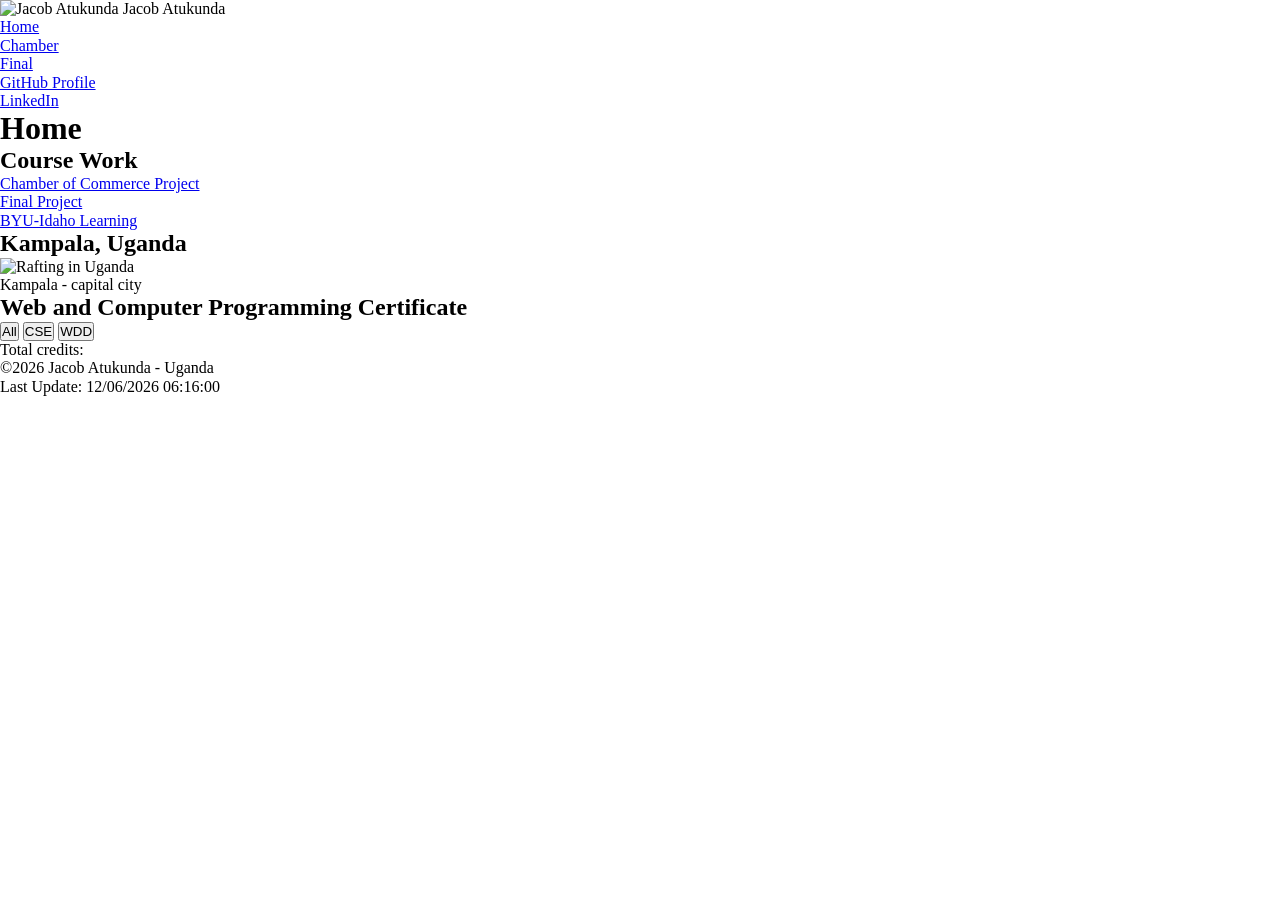
==== index.html @ 96dd53a6 "Refactor index.html with updated content and structure Updated the structure and content of the inde" ====
<!DOCTYPE html>
<html lang="en">
<head>
    <meta charset="UTF-8">
    <meta name="viewport" content="width=device-width, initial-scale=1.0">
    <meta name="description" content="WDD 231 Home Page for Jacob Atukunda">
    <meta name="author" content="Jacob Atukunda">
    <title>WDD 231 - Jacob Atukunda</title>
    <link rel="stylesheet" href="styles/normalize.css">
    <link rel="stylesheet" href="styles/base.css">
    <link rel="stylesheet" href="styles/larger.css">
    <script src="scripts/navigation.js" defer></script>
    <script src="scripts/date.js" defer></script>
    <script src="scripts/course.js" defer></script>
    <link rel="preconnect" href="https://fonts.googleapis.com">
</head>
<body>
    <header>
        <img src="images/profile.jpg" alt="Jacob Atukunda" width="80">
        <span>Jacob Atukunda</span>
        <button id="menu"></button>
    </header>
    <nav>
        <ul class="navigation">
            <li><a href="index.html" class="active">Home</a></li>
            <li><a href="chamber/index.html">Chamber</a></li>
            <li><a href="final/index.html">Final</a></li>
            <li><a href="https://github.com/Atukunda-Jacob">GitHub Profile</a></li>
            <li><a href="https://www.linkedin.com/">LinkedIn</a></li>
        </ul>
    </nav>
    <main>
        <h1>Home</h1>
        <div class="cards">
            <section class="card">
                <h2>Course Work</h2>
                <ul>
                    <li><a href="chamber/index.html">Chamber of Commerce Project</a></li>
                    <li><a href="final/index.html">Final Project</a></li>
                    <li><a href="https://www.byui.edu">BYU-Idaho Learning</a></li>
                </ul>
            </section>
            <section class="card">
                <h2>Kampala, Uganda</h2>
                <img src="images/kampala.jpg" alt="Rafting in Uganda" width="300">
                <p>Kampala - capital city</p>
            </section>
        </div>
        <section class="card certificate">
            <h2>Web and Computer Programming Certificate</h2>
            <div class="filters">
                <button id="all">All</button>
                <button id="cse">CSE</button>
                <button id="wdd">WDD</button>
            </div>
            <p>Total credits: <span id="credits"></span></p>
            <div id="courses"></div>
        </section>
    </main>
    <footer>
        <p>&copy;<span id="currentyear"></span> Jacob Atukunda - Uganda</p>
        <p id="lastModified"></p>
    </footer>
</body>
</html>
---- styles/larger.css ----
@media (min-width:640px){
 #menu{display:none}
 .navigation{flex-direction:row}
 .navigation li{display:block;flex:1}
 .navigation a{text-align:center}
 .main-grid{display:grid;grid-template-columns:2fr 1fr;gap:1rem}
 .course-grid{grid-template-columns:repeat(3,1fr)}
}
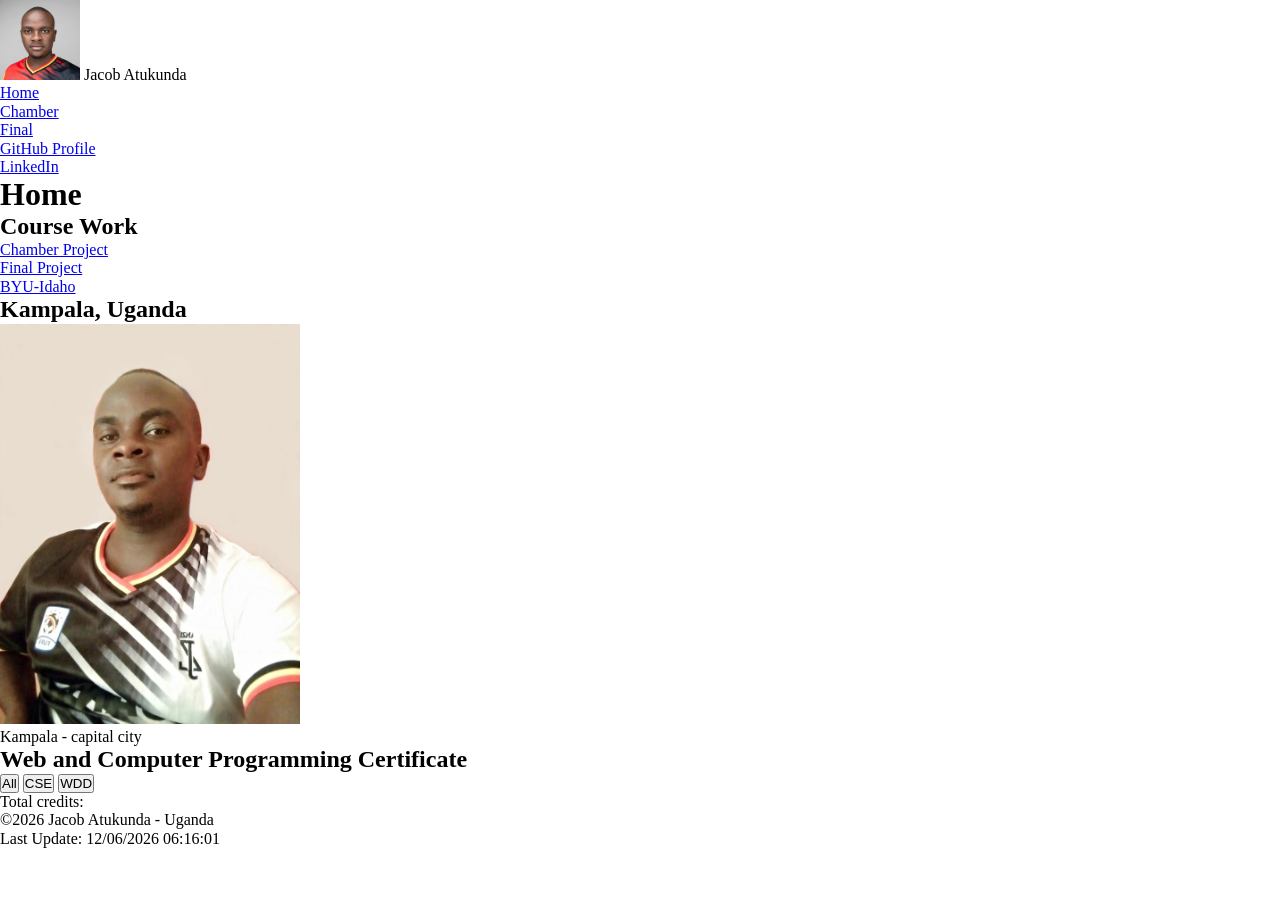
==== commit b35d927a: "Update image paths and link references in index.html" ====
--- a/index.html
+++ b/index.html
@@ -12,11 +12,10 @@
     <script src="scripts/navigation.js" defer></script>
     <script src="scripts/date.js" defer></script>
     <script src="scripts/course.js" defer></script>
-    <link rel="preconnect" href="https://fonts.googleapis.com">
 </head>
 <body>
     <header>
-        <img src="images/profile.jpg" alt="Jacob Atukunda" width="80">
+        <img src="profile.jpg" alt="Jacob Atukunda" width="80">
         <span>Jacob Atukunda</span>
         <button id="menu"></button>
     </header>
@@ -35,14 +34,14 @@
             <section class="card">
                 <h2>Course Work</h2>
                 <ul>
-                    <li><a href="chamber/index.html">Chamber of Commerce Project</a></li>
-                    <li><a href="final/index.html">Final Project</a></li>
-                    <li><a href="https://www.byui.edu">BYU-Idaho Learning</a></li>
+                    <li><a href="#">Chamber Project</a></li>
+                    <li><a href="#">Final Project</a></li>
+                    <li><a href="https://www.byui.edu">BYU-Idaho</a></li>
                 </ul>
             </section>
             <section class="card">
                 <h2>Kampala, Uganda</h2>
-                <img src="images/kampala.jpg" alt="Rafting in Uganda" width="300">
+                <img src="jacob.jpg" alt="Jacob Atukunda in Kampala, Uganda" width="300">
                 <p>Kampala - capital city</p>
             </section>
         </div>
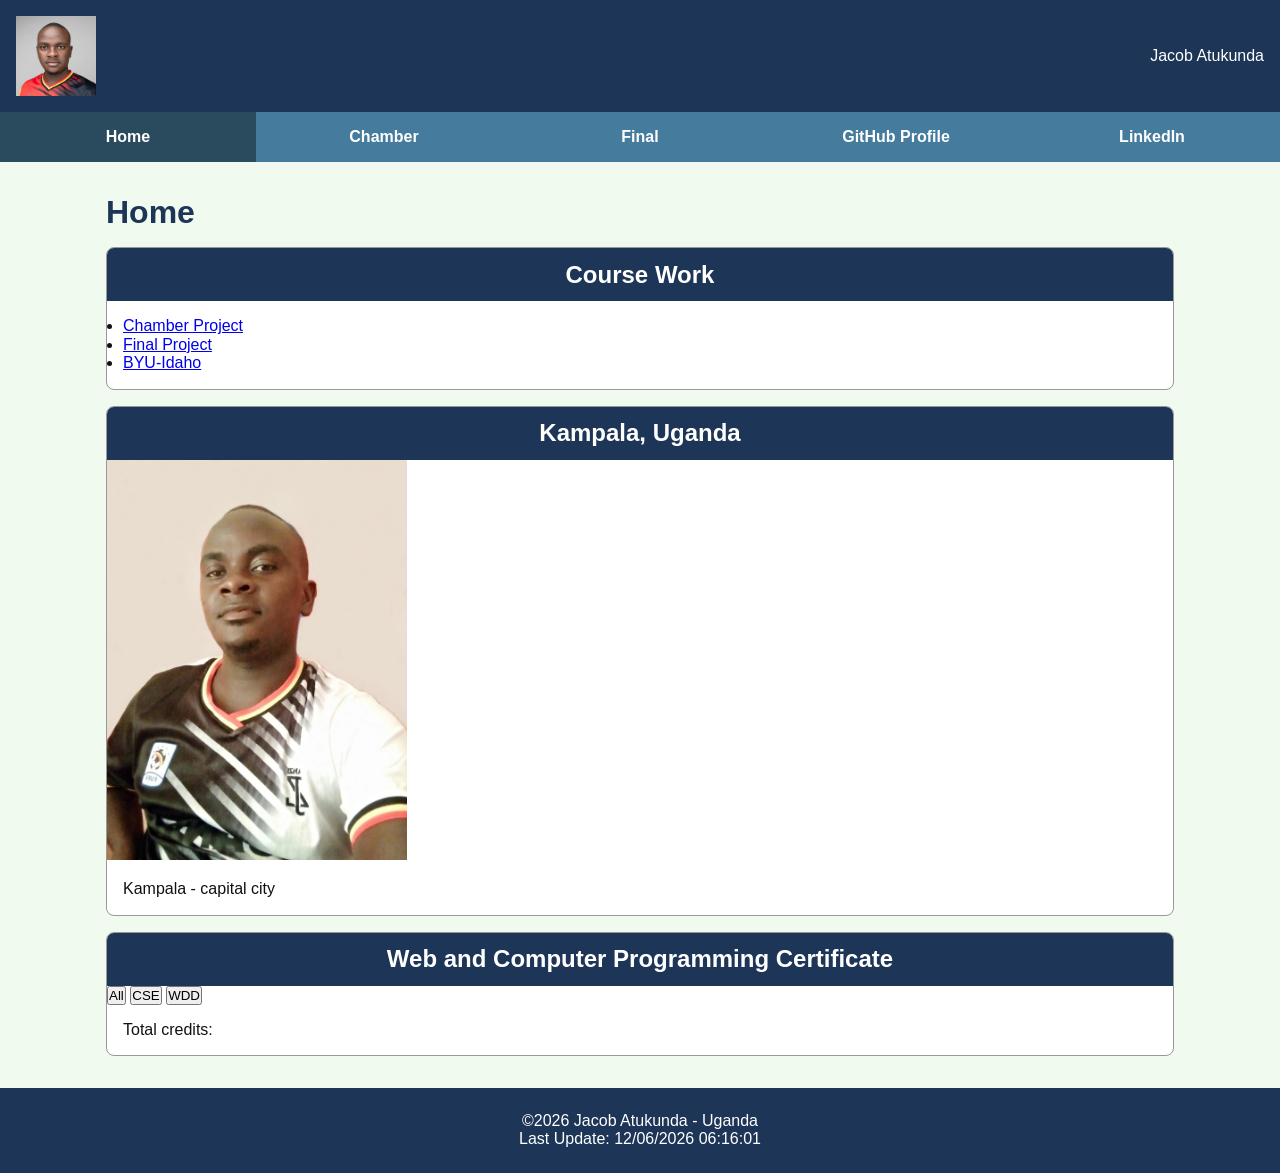
==== commit 877c8b7a: "Replace base.css with small.css in index.html" ====
--- a/index.html
+++ b/index.html
@@ -7,7 +7,7 @@
     <meta name="author" content="Jacob Atukunda">
     <title>WDD 231 - Jacob Atukunda</title>
     <link rel="stylesheet" href="styles/normalize.css">
-    <link rel="stylesheet" href="styles/base.css">
+    <link rel="stylesheet" href="styles/small.css">
     <link rel="stylesheet" href="styles/larger.css">
     <script src="scripts/navigation.js" defer></script>
     <script src="scripts/date.js" defer></script>
--- a/styles/small.css
+++ b/styles/small.css
@@ -0,0 +1,22 @@
+:root{--primary:#1d3557;--secondary:#457b9d;--light:#f1faee;--done:#0a4a3a}
+body{font-family:Arial, sans-serif;background:var(--light);color:#111}
+header{background:var(--primary);color:#fff;padding:1rem;display:flex;justify-content:space-between;align-items:center}
+.header-content{display:flex;align-items:center;gap:1rem;font-size:1.4rem;font-weight:700}
+#menu{background:none;border:none;color:#fff;font-size:2rem;cursor:pointer}
+#menu::before{content:"≡"} #menu.open::before{content:"X"}
+nav{background:var(--secondary)} .navigation{list-style:none;display:flex;flex-direction:column}
+.navigation li{display:none} .navigation.open li{display:block}
+.navigation a{display:block;padding:1rem;color:#fff;text-decoration:none;font-weight:700}
+.navigation a.active,.navigation a:hover{background:rgba(0,0,0,.4)}
+main{max-width:1100px;margin:auto;padding:1rem} h1{color:var(--primary);margin:1rem 0}
+.card{background:#fff;border:1px solid #999;border-radius:8px;margin-bottom:1rem;overflow:hidden}
+.card h2{background:var(--primary);color:#fff;padding:.8rem;text-align:center}
+.card ul,.card p{padding:1rem}
+.filter-buttons{display:flex;justify-content:center;gap:1rem;padding:1rem}
+.filter-buttons button{padding:.5rem 1.2rem;background:#111;color:#fff;border:none;border-radius:4px;cursor:pointer}
+.filter-buttons button.active-filter{background:var(--secondary)}
+.course-grid{display:grid;grid-template-columns:1fr;gap:.8rem;padding:1rem}
+.course-grid div{padding:1rem;text-align:center;border-radius:5px;font-weight:700;cursor:pointer}
+.course-completed{background:var(--done);color:#fff} .course-incomplete{background:#ddd;color:#111;border:1px solid #999}
+footer{background:var(--primary);color:#fff;text-align:center;padding:1.5rem}
+dialog{margin:auto;padding:1.5rem;border-radius:8px;max-width:400px} dialog::backdrop{background:rgba(0,0,0,.5)}
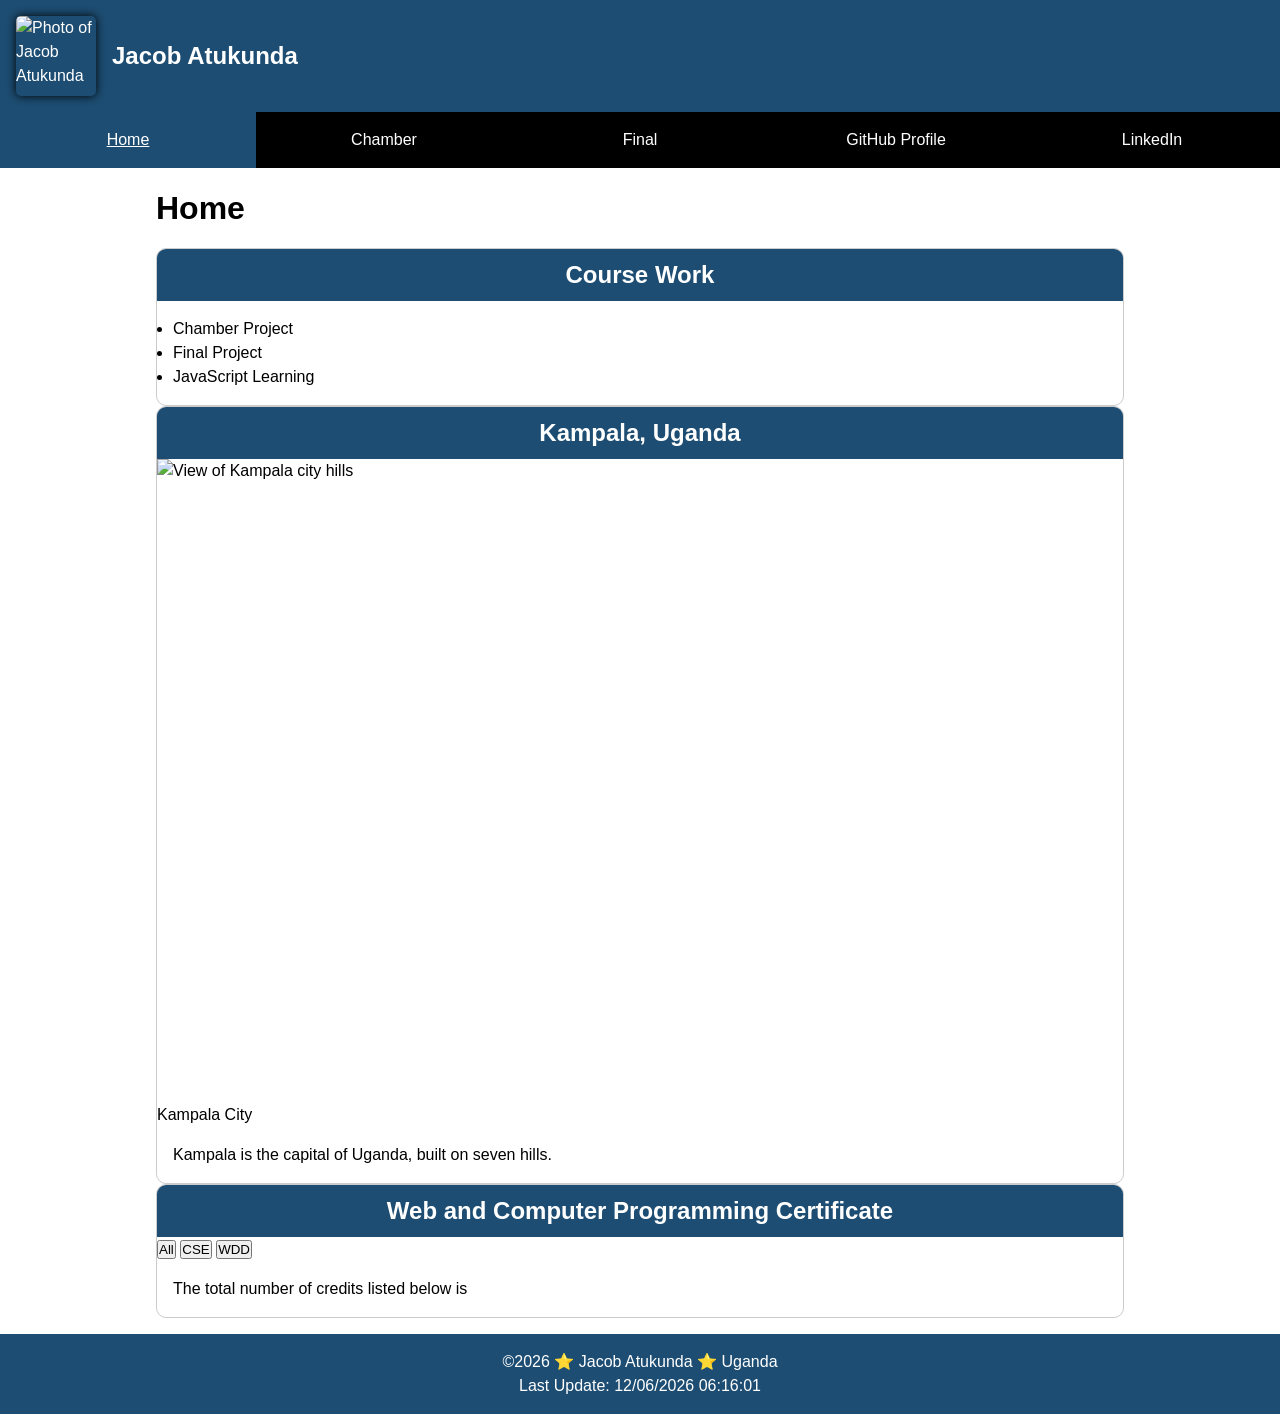
==== commit 2151ba11: "Update index.html" ====
--- a/index.html
+++ b/index.html
@@ -1,64 +1,70 @@
 <!DOCTYPE html>
 <html lang="en">
 <head>
-    <meta charset="UTF-8">
-    <meta name="viewport" content="width=device-width, initial-scale=1.0">
-    <meta name="description" content="WDD 231 Home Page for Jacob Atukunda">
-    <meta name="author" content="Jacob Atukunda">
-    <title>WDD 231 - Jacob Atukunda</title>
-    <link rel="stylesheet" href="styles/normalize.css">
-    <link rel="stylesheet" href="styles/small.css">
-    <link rel="stylesheet" href="styles/larger.css">
-    <script src="scripts/navigation.js" defer></script>
-    <script src="scripts/date.js" defer></script>
-    <script src="scripts/course.js" defer></script>
+<meta charset="UTF-8">
+<meta name="viewport" content="width=device-width, initial-scale=1.0">
+<meta name="description" content="WDD 231 - Web Frontend Development - Jacob Atukunda course home page">
+<meta name="author" content="Jacob Atukunda">
+<title>WDD 231 - Course Home - Jacob Atukunda</title>
+<link rel="icon" href="favicon.ico">
+<link rel="stylesheet" href="styles/normalize.css">
+<link rel="stylesheet" href="styles/small.css">
+<link rel="stylesheet" href="styles/larger.css">
+<link rel="preconnect" href="https://fonts.googleapis.com">
+<link href="https://fonts.googleapis.com/css2?family=Roboto:wght@400;700&display=swap" rel="stylesheet">
+<script src="scripts/navigation.js" defer></script>
+<script src="scripts/date.js" defer></script>
+<script src="scripts/course.js" defer></script>
 </head>
 <body>
-    <header>
-        <img src="profile.jpg" alt="Jacob Atukunda" width="80">
-        <span>Jacob Atukunda</span>
-        <button id="menu"></button>
-    </header>
-    <nav>
-        <ul class="navigation">
-            <li><a href="index.html" class="active">Home</a></li>
-            <li><a href="chamber/index.html">Chamber</a></li>
-            <li><a href="final/index.html">Final</a></li>
-            <li><a href="https://github.com/Atukunda-Jacob">GitHub Profile</a></li>
-            <li><a href="https://www.linkedin.com/">LinkedIn</a></li>
-        </ul>
-    </nav>
-    <main>
-        <h1>Home</h1>
-        <div class="cards">
-            <section class="card">
-                <h2>Course Work</h2>
-                <ul>
-                    <li><a href="#">Chamber Project</a></li>
-                    <li><a href="#">Final Project</a></li>
-                    <li><a href="https://www.byui.edu">BYU-Idaho</a></li>
-                </ul>
-            </section>
-            <section class="card">
-                <h2>Kampala, Uganda</h2>
-                <img src="jacob.jpg" alt="Jacob Atukunda in Kampala, Uganda" width="300">
-                <p>Kampala - capital city</p>
-            </section>
-        </div>
-        <section class="card certificate">
-            <h2>Web and Computer Programming Certificate</h2>
-            <div class="filters">
-                <button id="all">All</button>
-                <button id="cse">CSE</button>
-                <button id="wdd">WDD</button>
-            </div>
-            <p>Total credits: <span id="credits"></span></p>
-            <div id="courses"></div>
-        </section>
-    </main>
-    <footer>
-        <p>&copy;<span id="currentyear"></span> Jacob Atukunda - Uganda</p>
-        <p id="lastModified"></p>
-    </footer>
+<header>
+<img src="images/profile.jpg" alt="Photo of Jacob Atukunda" width="80" height="80">
+<span>Jacob Atukunda</span>
+<button id="menu" aria-label="Open menu"></button>
+</header>
+<nav>
+<ul class="navigation">
+<li><a href="index.html" class="active">Home</a></li>
+<li><a href="chamber/index.html">Chamber</a></li>
+<li><a href="#">Final</a></li>
+<li><a href="https://github.com/atukunda-jacob" target="_blank">GitHub Profile</a></li>
+<li><a href="https://www.linkedin.com/in/jacob-atukunda" target="_blank">LinkedIn</a></li>
+</ul>
+</nav>
+<main>
+<h1>Home</h1>
+<div class="container">
+<section class="card">
+<h2>Course Work</h2>
+<ul>
+<li>Chamber Project</li>
+<li>Final Project</li>
+<li>JavaScript Learning</li>
+</ul>
+</section>
+<section class="card">
+<h2>Kampala, Uganda</h2>
+<figure>
+<img src="images/kampala.jpg" alt="View of Kampala city hills" width="300" height="200" loading="lazy">
+<figcaption>Kampala City</figcaption>
+</figure>
+<p>Kampala is the capital of Uganda, built on seven hills.</p>
+</section>
+<section class="card span-two">
+<h2>Web and Computer Programming Certificate</h2>
+<div class="buttons">
+<button id="all">All</button>
+<button id="cse">CSE</button>
+<button id="wdd">WDD</button>
+</div>
+<div id="course-list"></div>
+<p>The total number of credits listed below is <span id="credits"></span></p>
+</section>
+</div>
+</main>
+<footer>
+<p>&copy;<span id="currentyear"></span> ⭐ Jacob Atukunda ⭐ Uganda</p>
+<p id="lastModified"></p>
+</footer>
 </body>
 </html>
--- a/styles/small.css
+++ b/styles/small.css
@@ -1,22 +1,30 @@
-:root{--primary:#1d3557;--secondary:#457b9d;--light:#f1faee;--done:#0a4a3a}
-body{font-family:Arial, sans-serif;background:var(--light);color:#111}
-header{background:var(--primary);color:#fff;padding:1rem;display:flex;justify-content:space-between;align-items:center}
-.header-content{display:flex;align-items:center;gap:1rem;font-size:1.4rem;font-weight:700}
-#menu{background:none;border:none;color:#fff;font-size:2rem;cursor:pointer}
-#menu::before{content:"≡"} #menu.open::before{content:"X"}
-nav{background:var(--secondary)} .navigation{list-style:none;display:flex;flex-direction:column}
-.navigation li{display:none} .navigation.open li{display:block}
-.navigation a{display:block;padding:1rem;color:#fff;text-decoration:none;font-weight:700}
-.navigation a.active,.navigation a:hover{background:rgba(0,0,0,.4)}
-main{max-width:1100px;margin:auto;padding:1rem} h1{color:var(--primary);margin:1rem 0}
-.card{background:#fff;border:1px solid #999;border-radius:8px;margin-bottom:1rem;overflow:hidden}
-.card h2{background:var(--primary);color:#fff;padding:.8rem;text-align:center}
-.card ul,.card p{padding:1rem}
-.filter-buttons{display:flex;justify-content:center;gap:1rem;padding:1rem}
-.filter-buttons button{padding:.5rem 1.2rem;background:#111;color:#fff;border:none;border-radius:4px;cursor:pointer}
-.filter-buttons button.active-filter{background:var(--secondary)}
-.course-grid{display:grid;grid-template-columns:1fr;gap:.8rem;padding:1rem}
-.course-grid div{padding:1rem;text-align:center;border-radius:5px;font-weight:700;cursor:pointer}
-.course-completed{background:var(--done);color:#fff} .course-incomplete{background:#ddd;color:#111;border:1px solid #999}
-footer{background:var(--primary);color:#fff;text-align:center;padding:1.5rem}
-dialog{margin:auto;padding:1.5rem;border-radius:8px;max-width:400px} dialog::backdrop{background:rgba(0,0,0,.5)}
+* {margin:0; padding:0; box-sizing:border-box;}
+body {font-family: Arial, sans-serif; line-height:1.5;}
+header {background:#1d4d72; color:white; display:flex; align-items:center; padding:1rem; gap:1rem;}
+header img {border-radius:5px; box-shadow: 0 0 10px #000;}
+header span {font-size:1.5rem; font-weight:bold; flex:1;}
+#menu {font-size:1.5rem; background:none; border:none; color:white; cursor:pointer;}
+#menu::before {content:"☰";}
+#menu.open::before {content:"✕";}
+nav {background:#000;}
+.navigation {list-style:none; display:none; flex-direction:column;}
+.navigation.open {display:flex;}
+.navigation li {flex:1;}
+.navigation a {display:block; color:white; text-align:center; padding:1rem; text-decoration:none;}
+.navigation a:hover, .navigation a.active {background:#1d4d72; text-decoration:underline;}
+main {max-width:1000px; margin:1rem auto; padding:0 1rem;}
+h1 {margin:1rem 0;}
+.cards {display:grid; gap:1rem; margin-bottom:1rem;}
+.card {border:1px solid #ccc; border-radius:10px; overflow:hidden;}
+.card h2 {background:#1d4d72; color:white; text-align:center; padding:.5rem;}
+.card ul, .card p {padding:1rem;}
+.card img {width:100%; height:auto; display:block;}
+.certificate {text-align:center;}
+.filters {display:flex; justify-content:center; gap:.5rem; padding:1rem;}
+.filters button {padding:.5rem 1.5rem; background:#000; color:white; border:none; border-radius:5px; cursor:pointer;}
+.filters button:hover {background:#1d4d72;}
+#courses {display:grid; grid-template-columns:1fr; gap:.5rem; padding:1rem;}
+#courses div {padding:.5rem; border-radius:5px;}
+.course-completed {background:#6f4c3e; color:white;}
+.course-not-completed {background:#ddd; color:black;}
+footer {background:#1d4d72; color:white; text-align:center; padding:1rem; margin-top:1rem;}
--- a/styles/larger.css
+++ b/styles/larger.css
@@ -1,8 +1,6 @@
-@media (min-width:640px){
- #menu{display:none}
- .navigation{flex-direction:row}
- .navigation li{display:block;flex:1}
- .navigation a{text-align:center}
- .main-grid{display:grid;grid-template-columns:2fr 1fr;gap:1rem}
- .course-grid{grid-template-columns:repeat(3,1fr)}
+@media screen and (min-width: 600px) {
+  #menu {display:none;}
+  .navigation {display:flex; flex-direction:row;}
+  .cards {grid-template-columns: 2fr 1fr;}
+  #courses {grid-template-columns: 1fr 1fr 1fr;}
 }
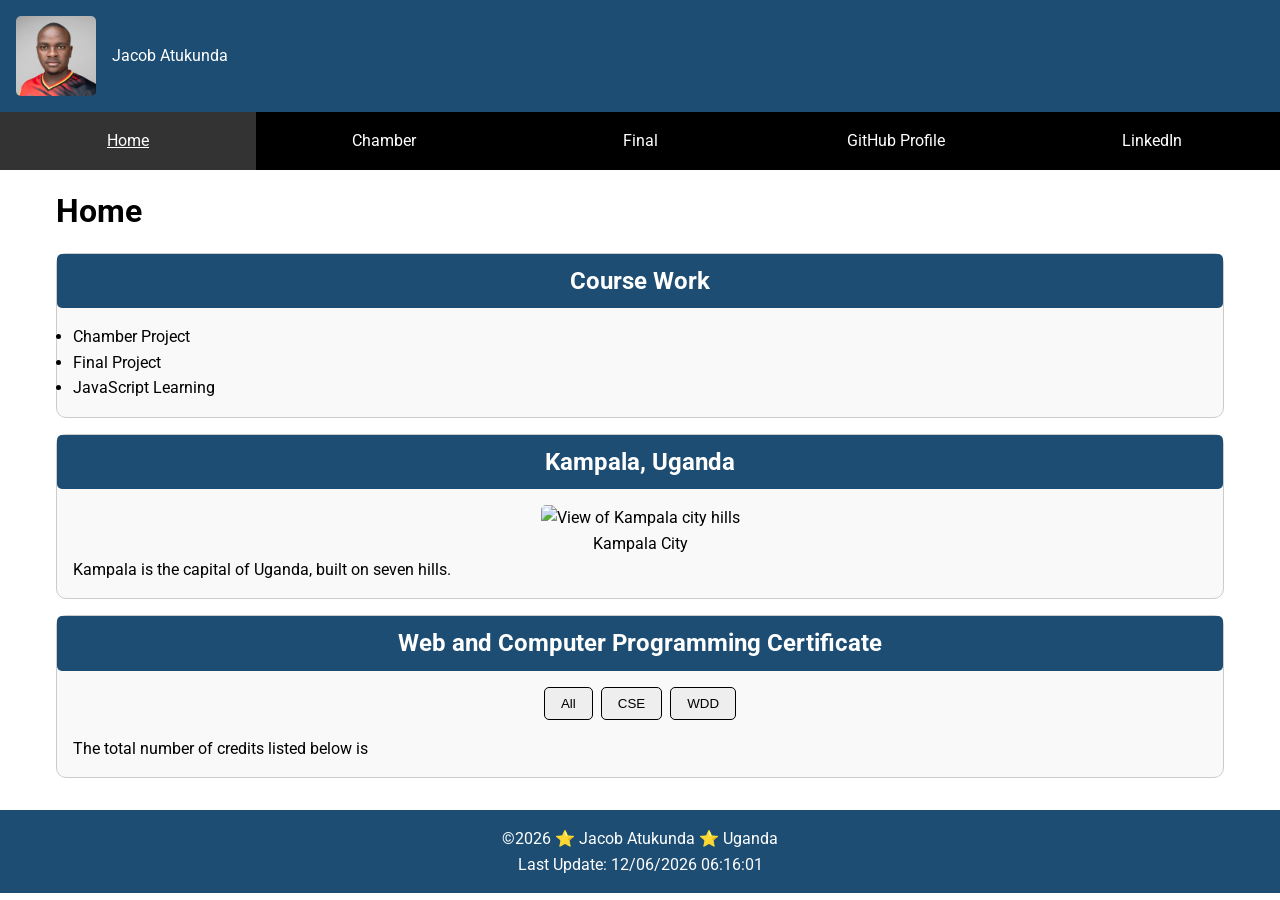
==== commit cfabc605: "Update index.html" ====
--- a/index.html
+++ b/index.html
@@ -6,11 +6,9 @@
 <meta name="description" content="WDD 231 - Web Frontend Development - Jacob Atukunda course home page">
 <meta name="author" content="Jacob Atukunda">
 <title>WDD 231 - Course Home - Jacob Atukunda</title>
-<link rel="icon" href="favicon.ico">
 <link rel="stylesheet" href="styles/normalize.css">
 <link rel="stylesheet" href="styles/small.css">
 <link rel="stylesheet" href="styles/larger.css">
-<link rel="preconnect" href="https://fonts.googleapis.com">
 <link href="https://fonts.googleapis.com/css2?family=Roboto:wght@400;700&display=swap" rel="stylesheet">
 <script src="scripts/navigation.js" defer></script>
 <script src="scripts/date.js" defer></script>
@@ -18,7 +16,7 @@
 </head>
 <body>
 <header>
-<img src="images/profile.jpg" alt="Photo of Jacob Atukunda" width="80" height="80">
+<img src="https://atukunda-jacob.github.io/wdd231/profile.jpg" alt="Photo of Jacob Atukunda" width="80" height="80">
 <span>Jacob Atukunda</span>
 <button id="menu" aria-label="Open menu"></button>
 </header>
@@ -28,7 +26,7 @@
 <li><a href="chamber/index.html">Chamber</a></li>
 <li><a href="#">Final</a></li>
 <li><a href="https://github.com/atukunda-jacob" target="_blank">GitHub Profile</a></li>
-<li><a href="https://www.linkedin.com/in/jacob-atukunda" target="_blank">LinkedIn</a></li>
+<li><a href="https://www.linkedin.com/" target="_blank">LinkedIn</a></li>
 </ul>
 </nav>
 <main>
@@ -45,7 +43,7 @@
 <section class="card">
 <h2>Kampala, Uganda</h2>
 <figure>
-<img src="images/kampala.jpg" alt="View of Kampala city hills" width="300" height="200" loading="lazy">
+<img src="https://images.unsplash.com/photo-1489392191049-fc10c97e64b6?w=300&h=200&fit=crop" alt="View of Kampala city hills" width="300" height="200" loading="lazy">
 <figcaption>Kampala City</figcaption>
 </figure>
 <p>Kampala is the capital of Uganda, built on seven hills.</p>
--- a/styles/small.css
+++ b/styles/small.css
@@ -1,30 +1,27 @@
-* {margin:0; padding:0; box-sizing:border-box;}
-body {font-family: Arial, sans-serif; line-height:1.5;}
-header {background:#1d4d72; color:white; display:flex; align-items:center; padding:1rem; gap:1rem;}
-header img {border-radius:5px; box-shadow: 0 0 10px #000;}
-header span {font-size:1.5rem; font-weight:bold; flex:1;}
-#menu {font-size:1.5rem; background:none; border:none; color:white; cursor:pointer;}
-#menu::before {content:"☰";}
-#menu.open::before {content:"✕";}
-nav {background:#000;}
-.navigation {list-style:none; display:none; flex-direction:column;}
-.navigation.open {display:flex;}
-.navigation li {flex:1;}
-.navigation a {display:block; color:white; text-align:center; padding:1rem; text-decoration:none;}
-.navigation a:hover, .navigation a.active {background:#1d4d72; text-decoration:underline;}
-main {max-width:1000px; margin:1rem auto; padding:0 1rem;}
-h1 {margin:1rem 0;}
-.cards {display:grid; gap:1rem; margin-bottom:1rem;}
-.card {border:1px solid #ccc; border-radius:10px; overflow:hidden;}
-.card h2 {background:#1d4d72; color:white; text-align:center; padding:.5rem;}
-.card ul, .card p {padding:1rem;}
-.card img {width:100%; height:auto; display:block;}
-.certificate {text-align:center;}
-.filters {display:flex; justify-content:center; gap:.5rem; padding:1rem;}
-.filters button {padding:.5rem 1.5rem; background:#000; color:white; border:none; border-radius:5px; cursor:pointer;}
-.filters button:hover {background:#1d4d72;}
-#courses {display:grid; grid-template-columns:1fr; gap:.5rem; padding:1rem;}
-#courses div {padding:.5rem; border-radius:5px;}
-.course-completed {background:#6f4c3e; color:white;}
-.course-not-completed {background:#ddd; color:black;}
-footer {background:#1d4d72; color:white; text-align:center; padding:1rem; margin-top:1rem;}
+*{margin:0;padding:0;box-sizing:border-box;}
+body{font-family:"Roboto",sans-serif;line-height:1.6;}
+header{background:#1d4d72;color:#fff;display:flex;align-items:center;padding:1rem;gap:1rem;}
+header img{border-radius:5px;}
+#menu{margin-left:auto;background:none;border:none;color:#fff;font-size:2rem;cursor:pointer;}
+#menu::before{content:"☰";}
+#menu.open::before{content:"✕";}
+.navigation{list-style:none;background:#000;display:none;flex-direction:column;}
+.navigation.open{display:flex;}
+.navigation li{flex:1 1 100%;}
+.navigation a{display:block;padding:1rem;text-align:center;color:#fff;text-decoration:none;}
+.navigation a:hover,.navigation a.active{background:#333;text-decoration:underline;}
+main{max-width:1200px;margin:0 auto;padding:1rem;}
+h1{margin-bottom:1rem;}
+.container{display:grid;grid-template-columns:1fr;gap:1rem;}
+.card{border:1px solid #ccc;border-radius:10px;padding:1rem;background:#f9f9f9;}
+.card h2{background:#1d4d72;color:#fff;padding:.5rem;text-align:center;border-radius:5px;margin:-1rem -1rem 1rem -1rem;}
+.span-two{grid-column:auto;}
+figure{text-align:center;}
+figure img{max-width:100%;height:auto;border-radius:5px;}
+.buttons{display:flex;gap:.5rem;justify-content:center;margin:1rem 0;}
+.buttons button{padding:.5rem 1rem;border-radius:5px;border:1px solid #000;cursor:pointer;background:#eee;}
+#course-list{display:grid;grid-template-columns:1fr;gap:.5rem;}
+.course{padding:.5rem;text-align:center;border-radius:5px;}
+.completed{background:#a3d9a5;}
+.incomplete{background:#f8d7da;}
+footer{background:#1d4d72;color:#fff;text-align:center;padding:1rem;margin-top:1rem;}
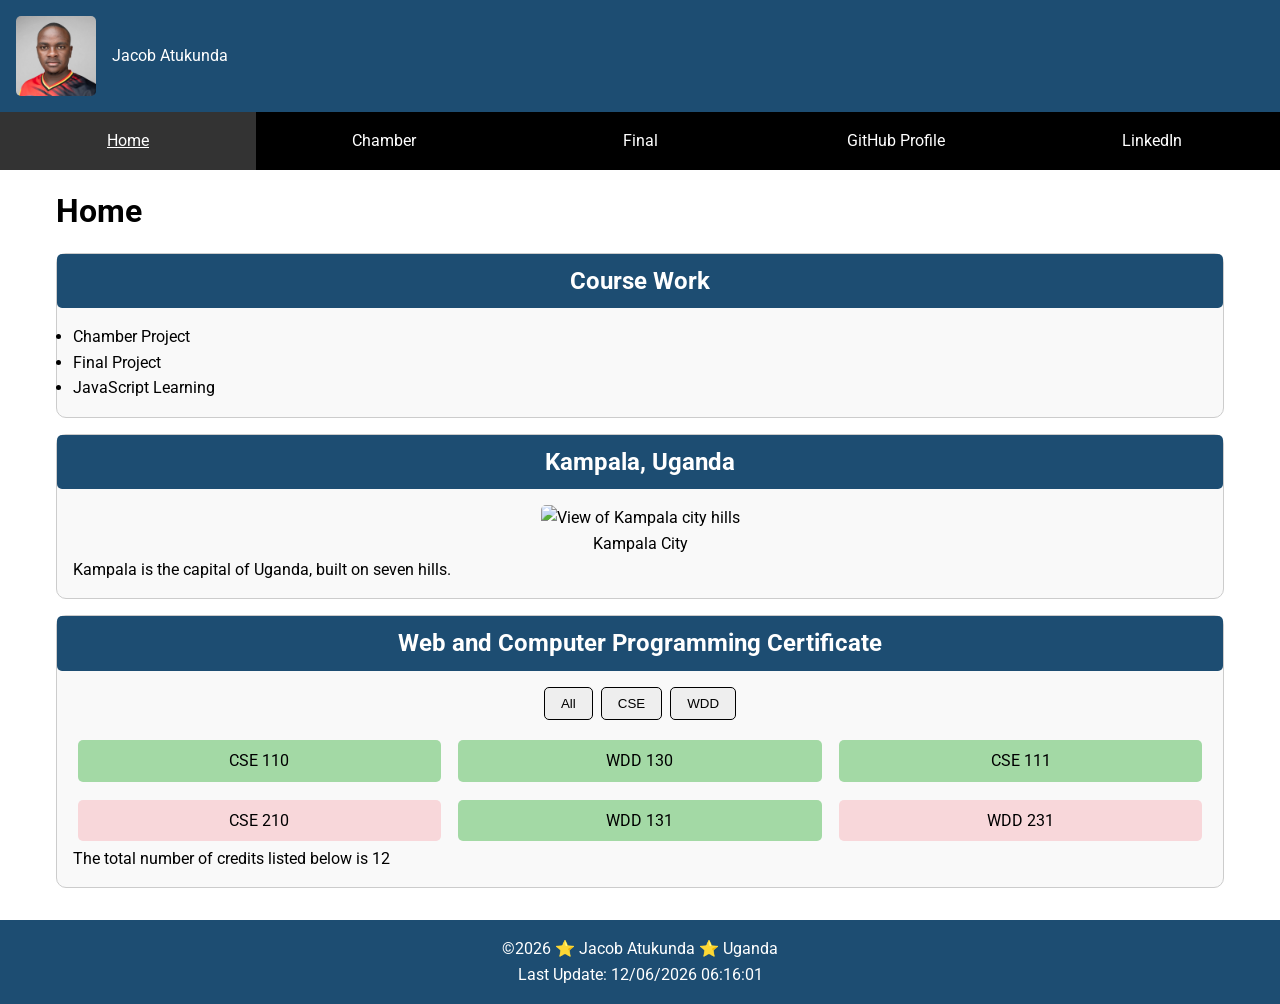
==== commit 16f3b7b8: "Add course list and update credits display" ====
--- a/index.html
+++ b/index.html
@@ -12,7 +12,6 @@
 <link href="https://fonts.googleapis.com/css2?family=Roboto:wght@400;700&display=swap" rel="stylesheet">
 <script src="scripts/navigation.js" defer></script>
 <script src="scripts/date.js" defer></script>
-<script src="scripts/course.js" defer></script>
 </head>
 <body>
 <header>
@@ -56,7 +55,7 @@
 <button id="wdd">WDD</button>
 </div>
 <div id="course-list"></div>
-<p>The total number of credits listed below is <span id="credits"></span></p>
+<p>The total number of credits listed below is <span id="credits">0</span></p>
 </section>
 </div>
 </main>
@@ -64,5 +63,48 @@
 <p>&copy;<span id="currentyear"></span> ⭐ Jacob Atukunda ⭐ Uganda</p>
 <p id="lastModified"></p>
 </footer>
+
+<script>
+// COURSE LIST - Embedded so it always works
+const courses = [
+  {subject:'CSE',number:110,title:'Intro to Programming',credits:2,completed:true},
+  {subject:'WDD',number:130,title:'Web Fundamentals',credits:2,completed:true},
+  {subject:'CSE',number:111,title:'Programming with Functions',credits:2,completed:true},
+  {subject:'CSE',number:210,title:'Programming with Classes',credits:2,completed:false},
+  {subject:'WDD',number:131,title:'Dynamic Web Fundamentals',credits:2,completed:true},
+  {subject:'WDD',number:231,title:'Frontend Development I',credits:2,completed:false}
+];
+function showCourses(list){
+  const container=document.getElementById("course-list");
+  const credits=document.getElementById("credits");
+  container.innerHTML="";
+  list.forEach(c=>{
+    const d=document.createElement("div");
+    d.className=c.completed?"course completed":"course incomplete";
+    d.textContent=`${c.subject} ${c.number}`;
+    d.style.padding=".5rem";
+    d.style.margin=".3rem";
+    d.style.borderRadius="5px";
+    d.style.textAlign="center";
+    d.style.background=c.completed?"#a3d9a5":"#f8d7da";
+    container.appendChild(d);
+  });
+  container.style.display="grid";
+  container.style.gridTemplateColumns="1fr 1fr 1fr";
+  container.style.gap=".5rem";
+  let total=0; list.forEach(c=>total+=c.credits);
+  credits.textContent=total;
+}
+showCourses(courses);
+document.getElementById("all").addEventListener("click",()=>showCourses(courses));
+document.getElementById("cse").addEventListener("click",()=>showCourses(courses.filter(c=>c.subject==="CSE")));
+document.getElementById("wdd").addEventListener("click",()=>showCourses(courses.filter(c=>c.subject==="WDD")));
+document.getElementById("currentyear").textContent=new Date().getFullYear();
+document.getElementById("lastModified").textContent="Last Update: "+document.lastModified;
+const menuBtn=document.getElementById("menu");
+const nav=document.querySelector(".navigation");
+if(menuBtn){menuBtn.addEventListener("click",()=>{menuBtn.classList.toggle("open");nav.classList.toggle("open");});}
+</script>
+
 </body>
 </html>
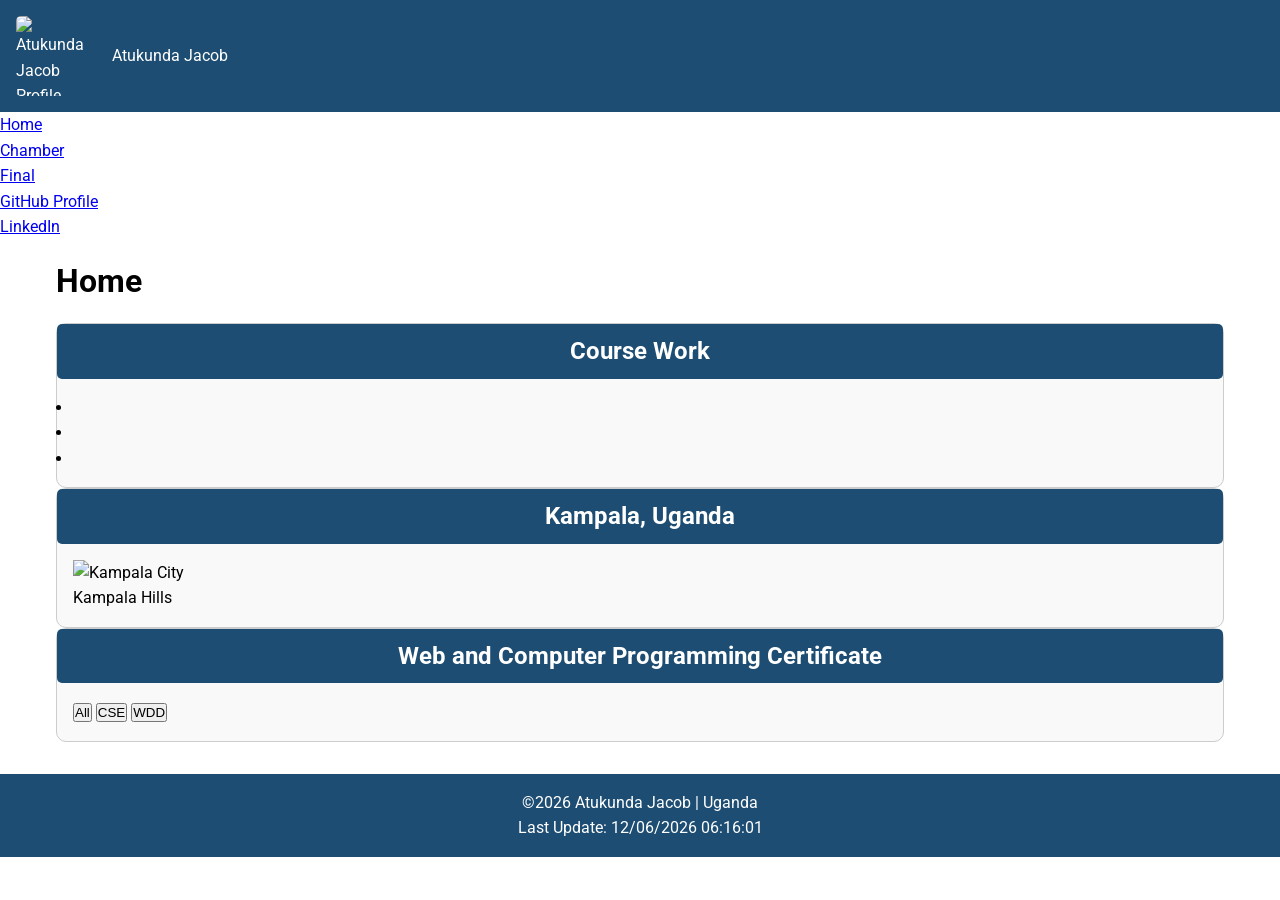
==== commit 79c91d0f: "Update index.html" ====
--- a/index.html
+++ b/index.html
@@ -1,110 +1,65 @@
 <!DOCTYPE html>
 <html lang="en">
 <head>
-<meta charset="UTF-8">
-<meta name="viewport" content="width=device-width, initial-scale=1.0">
-<meta name="description" content="WDD 231 - Web Frontend Development - Jacob Atukunda course home page">
-<meta name="author" content="Jacob Atukunda">
-<title>WDD 231 - Course Home - Jacob Atukunda</title>
-<link rel="stylesheet" href="styles/normalize.css">
-<link rel="stylesheet" href="styles/small.css">
-<link rel="stylesheet" href="styles/larger.css">
-<link href="https://fonts.googleapis.com/css2?family=Roboto:wght@400;700&display=swap" rel="stylesheet">
-<script src="scripts/navigation.js" defer></script>
-<script src="scripts/date.js" defer></script>
+    <meta charset="UTF-8">
+    <meta name="viewport" content="width=device-width, initial-scale=1.0">
+    <meta name="description" content="WDD 231 - Web Frontend Development I - Atukunda Jacob Course Home Page">
+    <meta name="author" content="Atukunda Jacob">
+    <title>WDD 231 - Atukunda Jacob</title>
+    <link rel="preconnect" href="https://fonts.googleapis.com">
+    <link rel="preconnect" href="https://fonts.gstatic.com" crossorigin>
+    <link href="https://fonts.googleapis.com/css2?family=Roboto:wght@400;700&display=swap" rel="stylesheet">
+    <link rel="stylesheet" href="styles/normalize.css">
+    <link rel="stylesheet" href="styles/small.css">
+    <link rel="stylesheet" href="styles/larger.css">
+    <script src="scripts/navigation.js" defer></script>
+    <script src="scripts/date.js" defer></script>
+    <script src="scripts/course.js" defer></script>
 </head>
 <body>
-<header>
-<img src="https://atukunda-jacob.github.io/wdd231/profile.jpg" alt="Photo of Jacob Atukunda" width="80" height="80">
-<span>Jacob Atukunda</span>
-<button id="menu" aria-label="Open menu"></button>
-</header>
-<nav>
-<ul class="navigation">
-<li><a href="index.html" class="active">Home</a></li>
-<li><a href="chamber/index.html">Chamber</a></li>
-<li><a href="#">Final</a></li>
-<li><a href="https://github.com/atukunda-jacob" target="_blank">GitHub Profile</a></li>
-<li><a href="https://www.linkedin.com/" target="_blank">LinkedIn</a></li>
-</ul>
-</nav>
-<main>
-<h1>Home</h1>
-<div class="container">
-<section class="card">
-<h2>Course Work</h2>
-<ul>
-<li>Chamber Project</li>
-<li>Final Project</li>
-<li>JavaScript Learning</li>
-</ul>
-</section>
-<section class="card">
-<h2>Kampala, Uganda</h2>
-<figure>
-<img src="https://images.unsplash.com/photo-1489392191049-fc10c97e64b6?w=300&h=200&fit=crop" alt="View of Kampala city hills" width="300" height="200" loading="lazy">
-<figcaption>Kampala City</figcaption>
-</figure>
-<p>Kampala is the capital of Uganda, built on seven hills.</p>
-</section>
-<section class="card span-two">
-<h2>Web and Computer Programming Certificate</h2>
-<div class="buttons">
-<button id="all">All</button>
-<button id="cse">CSE</button>
-<button id="wdd">WDD</button>
-</div>
-<div id="course-list"></div>
-<p>The total number of credits listed below is <span id="credits">0</span></p>
-</section>
-</div>
-</main>
-<footer>
-<p>&copy;<span id="currentyear"></span> ⭐ Jacob Atukunda ⭐ Uganda</p>
-<p id="lastModified"></p>
-</footer>
-
-<script>
-// COURSE LIST - Embedded so it always works
-const courses = [
-  {subject:'CSE',number:110,title:'Intro to Programming',credits:2,completed:true},
-  {subject:'WDD',number:130,title:'Web Fundamentals',credits:2,completed:true},
-  {subject:'CSE',number:111,title:'Programming with Functions',credits:2,completed:true},
-  {subject:'CSE',number:210,title:'Programming with Classes',credits:2,completed:false},
-  {subject:'WDD',number:131,title:'Dynamic Web Fundamentals',credits:2,completed:true},
-  {subject:'WDD',number:231,title:'Frontend Development I',credits:2,completed:false}
-];
-function showCourses(list){
-  const container=document.getElementById("course-list");
-  const credits=document.getElementById("credits");
-  container.innerHTML="";
-  list.forEach(c=>{
-    const d=document.createElement("div");
-    d.className=c.completed?"course completed":"course incomplete";
-    d.textContent=`${c.subject} ${c.number}`;
-    d.style.padding=".5rem";
-    d.style.margin=".3rem";
-    d.style.borderRadius="5px";
-    d.style.textAlign="center";
-    d.style.background=c.completed?"#a3d9a5":"#f8d7da";
-    container.appendChild(d);
-  });
-  container.style.display="grid";
-  container.style.gridTemplateColumns="1fr 1fr 1fr";
-  container.style.gap=".5rem";
-  let total=0; list.forEach(c=>total+=c.credits);
-  credits.textContent=total;
-}
-showCourses(courses);
-document.getElementById("all").addEventListener("click",()=>showCourses(courses));
-document.getElementById("cse").addEventListener("click",()=>showCourses(courses.filter(c=>c.subject==="CSE")));
-document.getElementById("wdd").addEventListener("click",()=>showCourses(courses.filter(c=>c.subject==="WDD")));
-document.getElementById("currentyear").textContent=new Date().getFullYear();
-document.getElementById("lastModified").textContent="Last Update: "+document.lastModified;
-const menuBtn=document.getElementById("menu");
-const nav=document.querySelector(".navigation");
-if(menuBtn){menuBtn.addEventListener("click",()=>{menuBtn.classList.toggle("open");nav.classList.toggle("open");});}
-</script>
-
+    <header>
+        <img src="images/profile.jpg" alt="Atukunda Jacob Profile Photo" width="80" height="80">
+        <span>Atukunda Jacob</span>
+        <button id="menu" aria-label="Open navigation menu">☰</button>
+    </header>
+    <nav id="animateme">
+        <ul id="navList">
+            <li><a href="#" class="active">Home</a></li>
+            <li><a href="chamber/index.html">Chamber</a></li>
+            <li><a href="final/index.html">Final</a></li>
+            <li><a href="https://github.com/atukunda-jacob" target="_blank">GitHub Profile</a></li>
+            <li><a href="https://www.linkedin.com/" target="_blank">LinkedIn</a></li>
+        </ul>
+    </nav>
+    <main>
+        <h1>Home</h1>
+        <section class="card">
+            <h2>Course Work</h2>
+            <ul class="padded">
+                <li></li>
+                <li></li>
+                <li></li>
+            </ul>
+        </section>
+        <section class="card">
+            <h2>Kampala, Uganda</h2>
+            <img src="images/kampala.jpg" alt="Kampala City" width="300" height="200" class="center-img">
+            <p class="padded">Kampala Hills</p>
+        </section>
+        <section class="card courses-section">
+            <h2>Web and Computer Programming Certificate</h2>
+            <div class="filters">
+                <button id="allBtn">All</button>
+                <button id="cseBtn">CSE</button>
+                <button id="wddBtn">WDD</button>
+            </div>
+            <div id="courseList" class="course-list"></div>
+            <p id="totalCredits" class="padded"></p>
+        </section>
+    </main>
+    <footer>
+        <p>&copy;<span id="currentyear"></span> Atukunda Jacob | Uganda</p>
+        <p id="lastModified"></p>
+    </footer>
 </body>
 </html>
